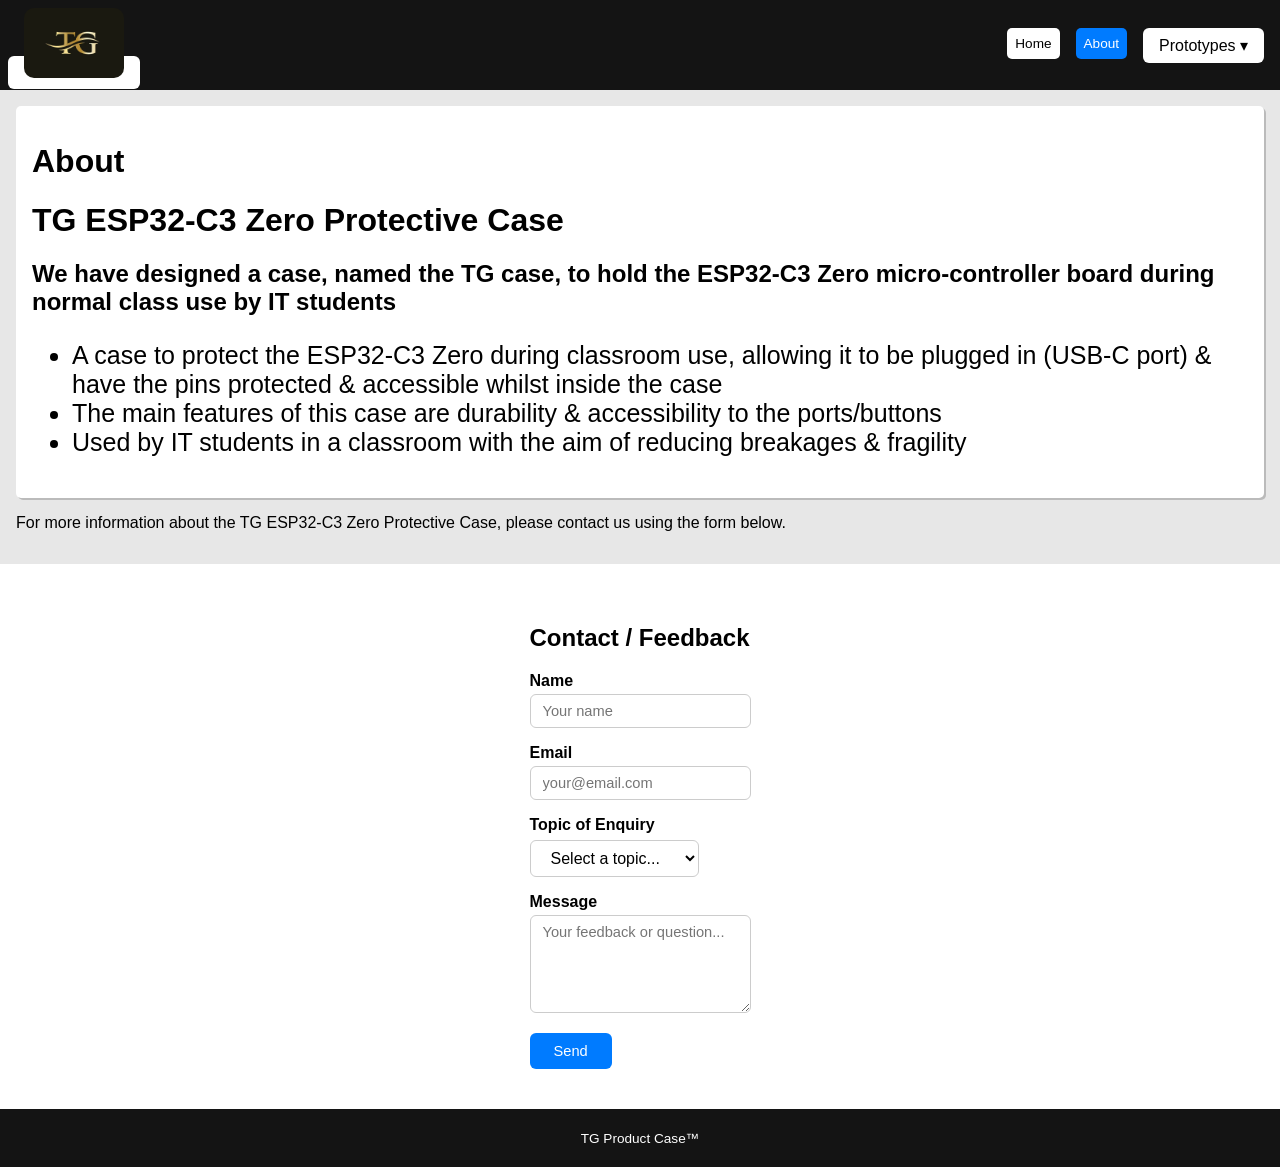
==== about.html @ 397fa7f3 "moved files into parent directory" ====
<!DOCTYPE html>
<html lang="en">

<!-- HEAD - This is the head of the site, metadata goes here such as CSS linking and site title -->
<head>
    <meta charset="UTF-8">
    <meta name="viewport" content="width=device-width, initial-scale=1.0">
    <title>TG Product Case</title>

    <link rel="stylesheet" href="./style.css">
</head>

<!-- BODY - This is the body of the site, the viewable content goes here -->
<body>
    <!-- NAVIGATION -->
    <nav>
        


        <!-- Your site logo should go here, it should also be clickable and send you to the home page -->
        <div id="logo">
            <a href="/index.html">
                <img src="./assets/TGlogo.jpg" alt="TG Logo">
            </a>
        </div>

        <ul>
            <li>
                <a href="index.html">Home</a>
            </li>

            <li>
                <a href="about.html" class="active">About</a>
                
            </li>

            <div class="dropdown">
                <a href="#">Prototypes ▾</a>
                <div class="dropdown-menu">
                <a href="prototype1.html">Prototype 1</a>
                <a href="prototype2.html">Prototype 2</a>
                <a href="finaldesign.html">Final Design</a>
                </div>
            </div>

            </li>
        </ul>
    </nav>

    <!-- MAIN - The page content goes here, it may be different for each page -->

    <main>
        <div id="page">
            <!-- YOUR PAGE CONTENT GOES HERE -->
            <h1>About</h1>
             <h1>TG ESP32-C3 Zero Protective Case</h1>

            <h2>We have designed a case, named the TG case,  
            to hold the ESP32-C3 Zero micro-controller board during normal class use by IT students</h2>

            <ul class="list-elements">
                <li>A case to protect the ESP32-C3 Zero during classroom use, allowing it to be plugged in (USB-C port) & have the pins protected & accessible whilst inside the case</li>
                <li>The main features of this case are durability & accessibility to the ports/buttons</li>
                <li>Used by IT students in a classroom with the aim of reducing breakages & fragility</li>
            </ul>
            
        </div>
        <div>
            <p>For more information about the TG ESP32-C3 Zero Protective Case, please contact us using the form below.</p>
        </div>
            
        <div>
            
        </div>
    </main>
            <!-- Contact / Feedback Form -->
<section style="max-width: 500px; margin: 40px auto; font-family: Calibri, sans-serif;">
  <h2 style="margin-bottom: 20px;">Contact / Feedback</h2>

  <div style="display: flex; flex-direction: column; gap: 16px;">

    <div>
      <label for="name" style="display: block; margin-bottom: 4px; font-weight: bold;">Name</label>
      <input type="text" id="name" placeholder="Your name"
        style="width: 100%; padding: 8px 12px; border: 1px solid #ccc; border-radius: 6px; font-size: 11pt; box-sizing: border-box;">
    </div>

    <div>
      <label for="email" style="display: block; margin-bottom: 4px; font-weight: bold;">Email</label>
      <input type="email" id="email" placeholder="your@email.com"
        style="width: 100%; padding: 8px 12px; border: 1px solid #ccc; border-radius: 6px; font-size: 11pt; box-sizing: border-box;">
    </div>

    <div>

        <label for="enquiry">Topic of Enquiry</label>
            <select id="enquiry" name="enquiry">
            <option value="" disabled selected>Select a topic...</option>
            <option value="prototype1">Prototype 1</option>
            <option value="prototype2">Prototype 2</option>
            <option value="final-design">Final Design</option>
            <option value="media">Media Enquiries</option>
            <option value="feedback">Feedback</option>
            </select>
    </div>

    <div>
      <label for="message" style="display: block; margin-bottom: 4px; font-weight: bold;">Message</label>
      <textarea id="message" rows="5" placeholder="Your feedback or question..."
        style="width: 100%; padding: 8px 12px; border: 1px solid #ccc; border-radius: 6px; font-size: 11pt; box-sizing: border-box; resize: vertical;"></textarea>
    </div>

    <button onclick="submitForm()"
      style="padding: 10px 24px; background: #007bff; color: white; border: none; border-radius: 6px; font-size: 11pt; cursor: pointer; align-self: flex-start;">
      Send
    </button>

    <p id="form-msg" style="display: none; color: green;">✔ Thanks! Your message has been sent.</p>

  </div>
</section>

<script>
  function submitForm() {
    const name = document.getElementById('name').value.trim();
    const email = document.getElementById('email').value.trim();
    const message = document.getElementById('message').value.trim();

    if (!name || !email || !message) {
      alert('Please fill in all fields.');
      return;
    }

    // Show confirmation (replace this with real sending logic if needed)
    document.getElementById('form-msg').style.display = 'block';
    document.getElementById('name').value = '';
    document.getElementById('email').value = '';
    document.getElementById('message').value = '';
  }
</script>   


    </div>
    </main>
    
    <!-- FOOTER - This is the footer of the site (what is at the bottom of the page) -->
    <footer>
        <p>
            TG Product Case™
        </p>
    </footer>

</body>
</html>
---- style.css ----
/* CSS - This file contains all of the style and layouts for the site */

* {
    font-family:Arial, Helvetica, sans-serif;

    --bg-color: rgb(231, 231, 231);
    --page-color: white;
    --panel-color: rgb(20, 20, 20);
}

nav a {
  background: white;
  color: black;
  padding: 8px 16px;
  border-radius: 6px;
  text-decoration: none;
}

nav a.active {
  background: #007bff;
  color: white;
}

nav {
  display: flex;
  align-items: center;
  gap: 8px;
  background: #1a1a1a;        /* your dark nav background */
  padding: 10px 20px;
  position: relative;          /* important */
}

.dropdown {
  position: relative;
  display: inline-flex;   /* add this */
  align-items: center; 
}

.dropdown-menu {
  display: none;
  position: absolute;
  top: 100%;                   /* flush below the nav bar */
  left: 0;
  background: white;
  border-radius: 0 0 6px 6px;  /* only round the bottom corners */
  box-shadow: 0 4px 12px rgba(0,0,0,0.2);
  min-width: 150px;
  z-index: 100;
}

.dropdown:hover .dropdown-menu {
  display: flex;
  flex-direction: column;
}

.dropdown-menu a {
  display: block;
  padding: 10px 16px;
  color: black;
  text-decoration: none;
  white-space: nowrap;
}

.dropdown-menu a:hover {
  background: #f0f0f0;
}


body {
    display: flex;
    flex-direction: column;

    min-height: 100vh;
    margin: 0;
}

main {
    flex: 1;
    display: flex;
    flex-direction: column;

    padding: 1rem;

    background-color: var(--bg-color);
}

select {
  padding: 8px 16px;
  border-radius: 6px;
  border: 1px solid #ccc;
  background: white;
  font-size: 1rem;
  cursor: pointer;
}

label {
  display: block;
  margin-bottom: 6px;
  font-weight: bold;
}

.list-elements {
  font-size: 25px;
}


#page {
    flex: 1;

    border: 0;
    border-radius: 5px;

    box-shadow: rgb(187, 187, 187) 2px 2px 0;

    background-color: var(--page-color);

    padding: 1rem;
}

nav {
    display: flex;
    flex-direction: row;

    align-items: center;

    background-color: var(--panel-color);
    padding: 0.5rem;
}

nav #logo {
    flex: 1;
}

nav img {
    border: 0;
    border-radius: 10px;

    max-width: 100px;
}

nav ul {
    display: flex;
    flex-direction: row;

    gap: 1rem;

    list-style: none;
    margin-right: 0.5rem;
}

nav ul li a {
    display: block;

    color: black;
    background-color: white;

    border-radius: 5px;
    padding: 0.5rem;

    text-decoration: none;
    font-size: 0.85rem;

    transition: all 0.25s;
}
nav ul li a:hover {
    color: white;
    background-color: dodgerblue;
}

footer {
    display: flex;

    align-items: center;
    justify-content: center;

    color: white;
    background-color: var(--panel-color);

    padding: 0.5rem 1rem;
    font-size: 0.85rem;
}
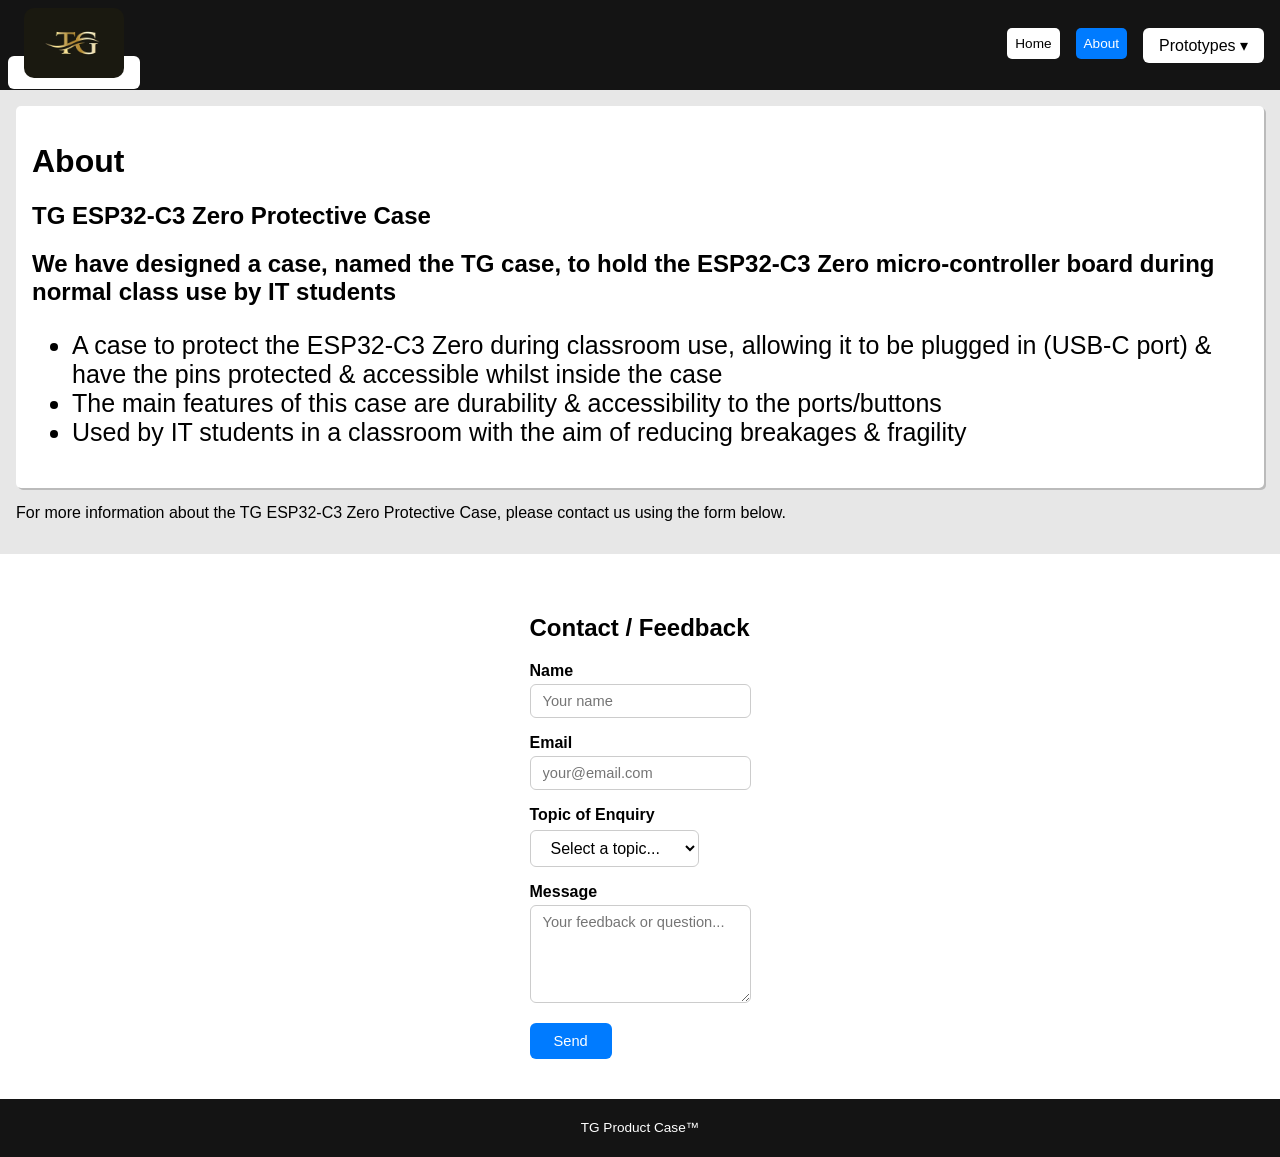
==== commit f3ca8daf: "Update about.html" ====
--- a/about.html
+++ b/about.html
@@ -19,7 +19,7 @@
 
         <!-- Your site logo should go here, it should also be clickable and send you to the home page -->
         <div id="logo">
-            <a href="/index.html">
+            <a href="/TG-case/index.html">
                 <img src="./assets/TGlogo.jpg" alt="TG Logo">
             </a>
         </div>
@@ -53,7 +53,7 @@
         <div id="page">
             <!-- YOUR PAGE CONTENT GOES HERE -->
             <h1>About</h1>
-             <h1>TG ESP32-C3 Zero Protective Case</h1>
+             <h2>TG ESP32-C3 Zero Protective Case</h2>
 
             <h2>We have designed a case, named the TG case,  
             to hold the ESP32-C3 Zero micro-controller board during normal class use by IT students</h2>
@@ -151,4 +151,4 @@
     </footer>
 
 </body>
-</html>+</html>
